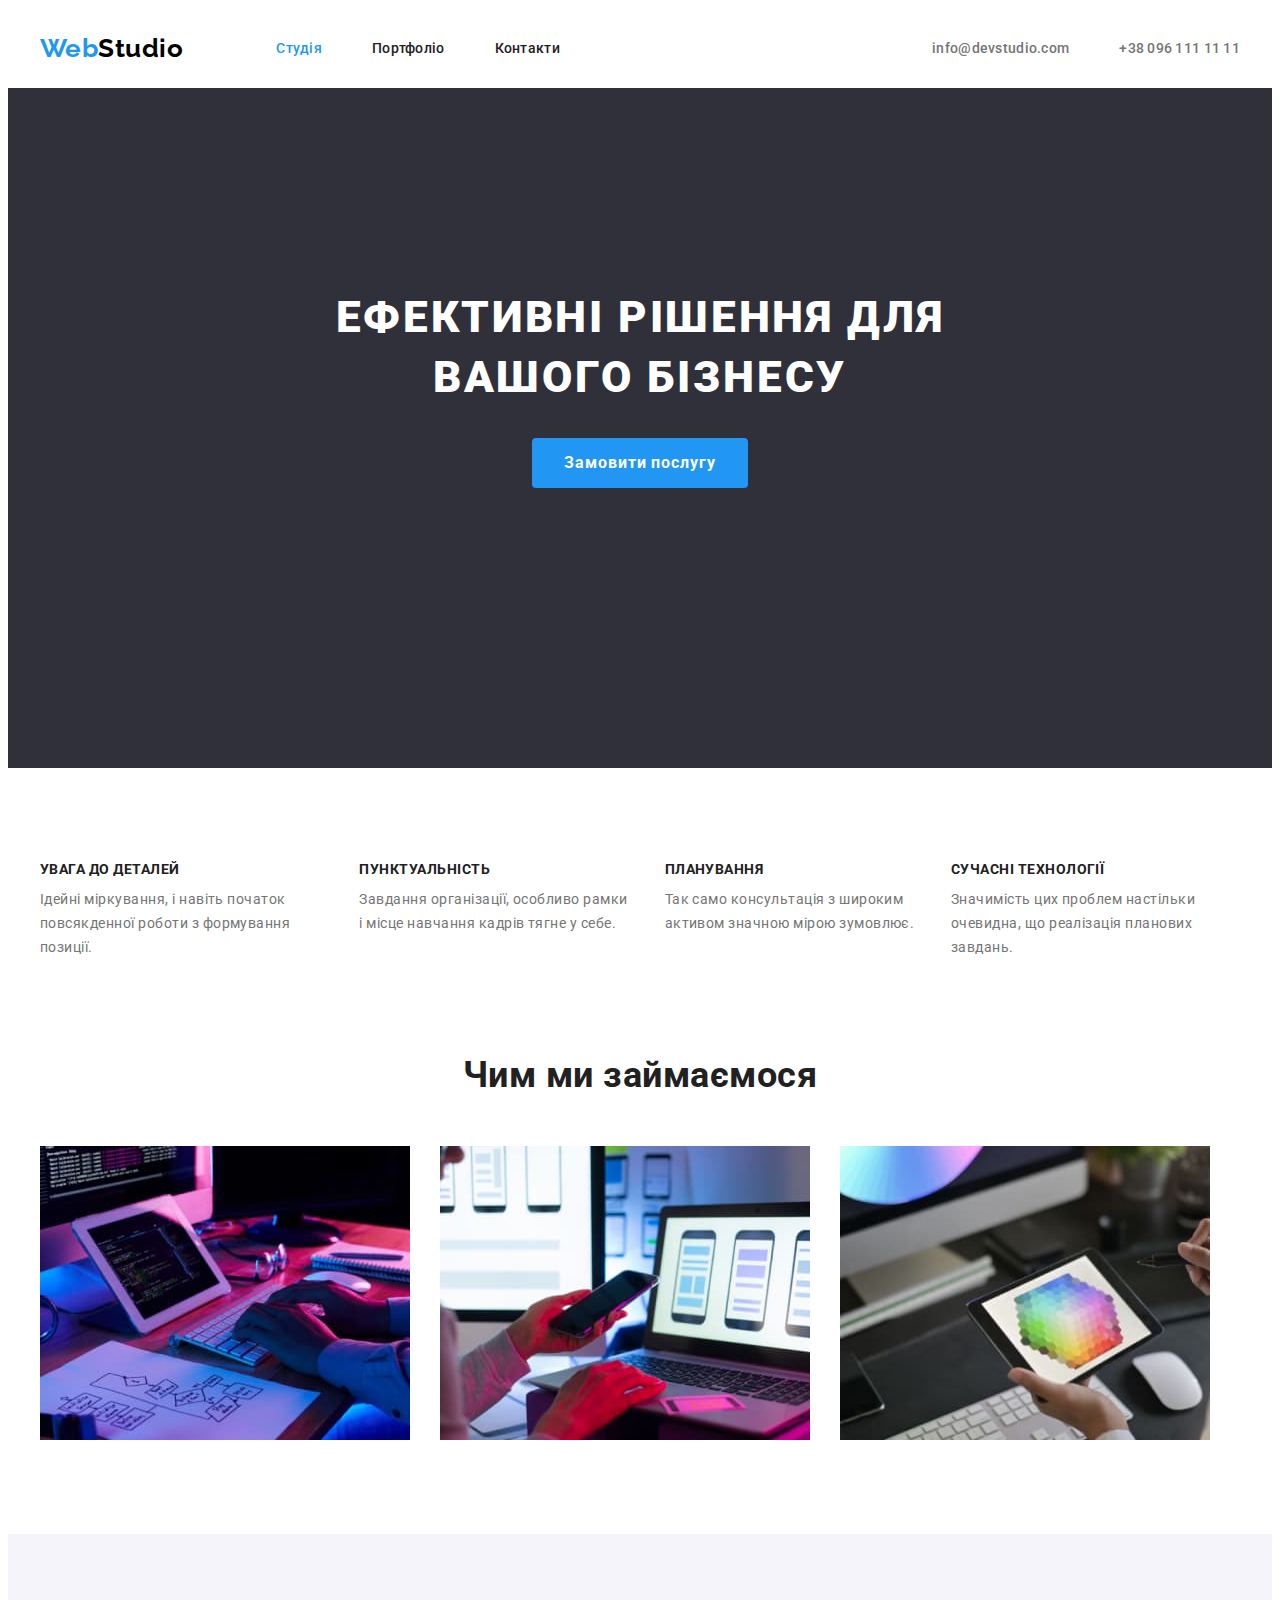
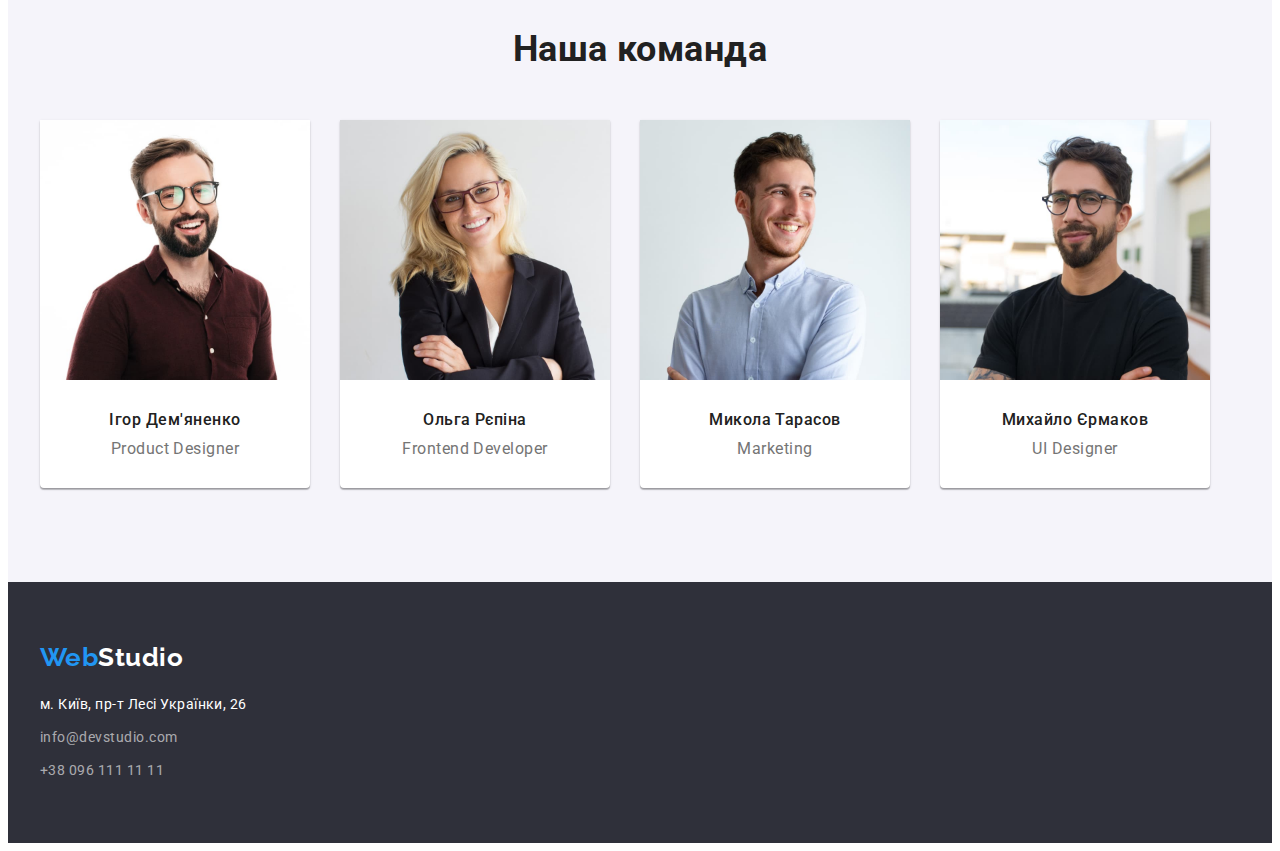
==== index.html @ 4bdee658 "add flexbox" ====
<!DOCTYPE html>
<html lang="en">
  <head>
    <meta charset="UTF-8" />
    <meta http-equiv="X-UA-Compatible" content="IE=edge" />
    <meta name="viewport" content="width=device-width, initial-scale=1.0" />
    <title>WebStudio</title>
    <link rel="preconnect" href="https://fonts.googleapis.com" />
    <link rel="preconnect" href="https://fonts.gstatic.com" crossorigin />
    <link
      href="https://fonts.googleapis.com/css2?family=Raleway:wght@700&family=Roboto:wght@400;500;700;900&display=swap"
      rel="stylesheet"
    />
    <link
      rel="stylesheet"
      href="https://cdnjs.cloudflare.com/ajax/libs/modern-normalize/1.1.0/modern-normalize.min.css"
      integrity="sha512-wpPYUAdjBVSE4KJnH1VR1HeZfpl1ub8YT/NKx4PuQ5NmX2tKuGu6U/JRp5y+Y8XG2tV+wKQpNHVUX03MfMFn9Q=="
      crossorigin="anonymous"
      referrerpolicy="no-referrer"
    />
    <link rel="stylesheet" href="./css/styles.css" />
  </head>
  <body>
    <!-- header -->
    <header>
      <div class="container header">
        <a href="./index.html" class="header-logo">
          <p><span class="logo-accent">Web</span>Studio</p>
        </a>
        <nav class="header-nav">
          <ul class="header-nav-list list">
            <li class="header-nav-item">
              <a class="header-nav-link current" href="">Студія</a>
            </li>
            <li class="header-nav-item">
              <a class="header-nav-link" href="./portfolio.html">Портфоліо</a>
            </li>
            <li class="header-nav-item">
              <a class="header-nav-link" href="">Контакти</a>
            </li>
          </ul>
        </nav>
        <ul class="auth-list list">
          <li class="auth-item">
            <a class="auth-link" href="mailto:info@devstudio.com"
              >info@devstudio.com</a
            >
          </li>
          <li class="auth-item">
            <a class="auth-link" href="tel:+380961111111">+38 096 111 11 11</a>
          </li>
        </ul>
      </div>
    </header>
    <main>
      <!-- hero -->
      <section class="hero">
        <div class="container">
          <h1 class="hero-title">Ефективні рішення для вашого бізнесу</h1>
          <button class="hero-btn btn" type="button">Замовити послугу</button>
        </div>
      </section>

      <!-- features -->
      <section class="section features">
        <div class="container">
          <h2 class="features-title visually-hidden">Наші переваги</h2>
          <ul class="features-list list">
            <li class="features-item">
              <h3 class="features-item-title">УВАГА ДО ДЕТАЛЕЙ</h3>
              <p class="features-item-text">
                Ідейні міркування, і навіть початок повсякденної роботи з
                формування позиції.
              </p>
            </li>
            <li class="features-item">
              <h3 class="features-item-title">ПУНКТУАЛЬНІСТЬ</h3>
              <p class="features-item-text">
                Завдання організації, особливо рамки і місце навчання кадрів
                тягне у себе.
              </p>
            </li>
            <li class="features-item">
              <h3 class="features-item-title">ПЛАНУВАННЯ</h3>
              <p class="features-item-text">
                Так само консультація з широким активом значною мірою зумовлює.
              </p>
            </li>
            <li class="features-item">
              <h3 class="features-item-title">СУЧАСНІ ТЕХНОЛОГІЇ</h3>
              <p class="features-item-text">
                Значимість цих проблем настільки очевидна, що реалізація
                планових завдань.
              </p>
            </li>
          </ul>
        </div>
      </section>

      <!-- works -->
      <section class="section works">
        <div class="container">
          <h2 class="works-title">Чим ми займаємося</h2>
          <ul class="works-list list">
            <li class="works-item">
              <img
                class="works-photo"
                src="./images/box-1.jpg"
                alt="робота з ноутбуком"
                width="370"
              />
            </li>
            <li class="works-item">
              <img
                class="works-photo"
                src="./images/box-2.jpg"
                alt="робота з телефоном"
                width="370"
              />
            </li>
            <li class="works-item">
              <img
                class="works-photo"
                src="./images/box-3.jpg"
                alt="робота з планшетом"
                width="370"
              />
            </li>
          </ul>
        </div>
      </section>

      <!-- team -->
      <section class="section team">
        <div class="container">
          <h2 class="team-title">Наша команда</h2>
          <ul class="team-list list">
            <li class="team-item">
              <img
                class="team-item-photo"
                src="./images/img-1.jpg"
                alt="працівник"
                width="270"
              />
              <div class="team-description">
                <h3 class="team-item-title">Ігор Дем'яненко</h3>
                <p class="team-item-text">Product Designer</p>
              </div>
            </li>
            <li class="team-item">
              <img
                class="team-item-photo"
                src="./images/img-2.jpg"
                alt="працівниця"
                width="270"
              />
              <div class="team-description">
                <h3 class="team-item-title">Ольга Рєпіна</h3>
                <p class="team-item-text">Frontend Developer</p>
              </div>
            </li>
            <li class="team-item">
              <img
                class="team-item-photo"
                src="./images/img-3.jpg"
                alt="працівник"
                width="270"
              />
              <div class="team-description">
                <h3 class="team-item-title">Микола Тарасов</h3>
                <p class="team-item-text">Marketing</p>
              </div>
            </li>
            <li class="team-item">
              <img
                class="team-item-photo"
                src="./images/img-4.jpg"
                alt="працівник"
                width="270"
              />
              <div class="team-description">
                <h3 class="team-item-title">Михайло Єрмаков</h3>
                <p class="team-item-text">UI Designer</p>
              </div>
            </li>
          </ul>
        </div>
      </section>
    </main>

    <!-- footer -->
    <footer class="footer">
      <div class="container">
        <a href="./index.html" class="footer-logo">
          <p><span class="logo-accent">Web</span>Studio</p>
        </a>
        <address class="address">
          <ul class="address-list list">
            <li class="adress-item">
              <a
                class="address-link-maps"
                target="_blank"
                rel="noopener noreferrer nofollow"
                href="https://goo.gl/maps/a5HjdsaCER2Nosqu9"
                >м. Київ, пр-т Лесі Українки, 26</a
              >
            </li>
            <li class="adress-item">
              <a class="address-link" href="mailto:info@devstudio.com"
                >info@devstudio.com</a
              >
            </li>
            <li class="adress-item">
              <a class="address-link" href="tel:+380961111111"
                >+38 096 111 11 11</a
              >
            </li>
          </ul>
        </address>
      </div>
    </footer>
  </body>
</html>
---- css/styles.css ----
:root {
  --main-color: #212121;
  --secondary-color: #757575;
  --accent-color: #2196f3;
  --additional-color: #ffffff;
  --secondary-bg-color: #f5f4fa;
}

h1,
h2,
h3,
h4,
h5,
h6,
p,
ul {
  margin: 0;
  padding: 0;
}

img {
  display: block;
  max-width: 100%;
  height: auto;
}

.container {
  width: 1200px;
  margin-left: auto;
  margin-right: auto;
  padding-left: 15px;
  padding-right: 15px;
}

.section {
  padding-top: 94px;
  padding-bottom: 94px;
}

body {
  font-family: "Roboto", sans-serif;
  color: var(--main-color);
  letter-spacing: 0.03em;
}

.list {
  list-style: none;
}

.visually-hidden {
  position: absolute;
  width: 1px;
  height: 1px;
  margin: -1px;
  border: 0;
  padding: 0;
  white-space: nowrap;
  clip-path: inset(100%);
  clip: rect(0 0 0 0);
  overflow: hidden;
}

.btn {
  cursor: pointer;
}

/* Header */
.header {
  display: flex;
  align-items: center;
}

.header-logo {
  margin-right: 93px;

  font-family: "Raleway", sans-serif;
  color: #000000;
  font-weight: 700;
  font-size: 26px;
  line-height: 30.52px;
  text-decoration: none;
}

.logo-accent {
  color: var(--accent-color);
}

.header-nav-list {
  display: flex;
}

.header-nav-item:not(:last-child) {
  margin-right: 50px;
}

.header-nav-link {
  display: block;
  padding-top: 32px;
  padding-bottom: 32px;

  color: inherit;
  font-weight: 500;
  font-size: 14px;
  line-height: 16.41px;
  letter-spacing: 0.02em;
  text-decoration: none;
}

.header-nav-link:hover,
.header-nav-link:focus {
  color: var(--accent-color);
}

.auth-list {
  display: flex;
  margin-left: auto;
}

.auth-item:not(:last-child) {
  margin-right: 50px;
}

.auth-link {
  display: block;
  padding-top: 32px;
  padding-bottom: 32px;

  color: var(--secondary-color);
  font-weight: 500;
  font-size: 14px;
  line-height: 16px;
  letter-spacing: 0.02em;
  text-decoration: none;
}

.auth-link:hover,
.auth-link:focus {
  color: var(--accent-color);
}

/* Hero */
.hero {
  background: #2f303a;
  text-align: center;

  padding-top: 200px;
  padding-bottom: 280px;
}

.hero-title {
  width: 696px;
  margin-bottom: 30px;
  margin-left: auto;
  margin-right: auto;

  font-weight: 900;
  font-size: 44px;
  line-height: 1.36;
  letter-spacing: 0.06em;
  text-transform: uppercase;
  text-align: center;
  color: var(--additional-color);
}

.hero-btn {
  padding: 10px 32px;
  min-width: 216px;

  color: var(--additional-color);
  font-family: inherit;
  font-weight: 700;
  font-size: 16px;
  line-height: 1.88;
  letter-spacing: 0.06em;
  text-align: center;
  background-color: var(--accent-color);

  drop-shadow: (0px 4px 4px rgba(0, 0, 0, 0.25));
  border-radius: 4px;
  border: 0;
}

/* Features */
.features-list {
  display: flex;
}

.features-item:not(:last-child) {
  margin-right: 30px;
}

.features-item-title {
  margin-bottom: 10px;

  font-weight: 700;
  font-size: 14px;
  line-height: 1.14;
  text-transform: uppercase;
}

.features-item-text {
  font-size: 14px;
  line-height: 1.71;
  color: var(--secondary-color);
}

/* Works */
.works {
  padding-top: 0;
}

.works-list {
  display: flex;
}

.works-item:not(:last-child) {
  margin-right: 30px;
}

.works-title {
  margin-bottom: 50px;

  font-weight: 700;
  font-size: 36px;
  line-height: 1.17;
  text-align: center;
}

/* Team */
.team {
  background-color: var(--secondary-bg-color);
}

.team-list {
  display: flex;
}

.team-item {
  background: #ffffff;
  box-shadow: 0px 1px 3px rgba(0, 0, 0, 0.12), 0px 1px 1px rgba(0, 0, 0, 0.14),
    0px 2px 1px rgba(0, 0, 0, 0.2);
  border-radius: 0px 0px 4px 4px;
}

.team-item:not(:last-child) {
  margin-right: 30px;
}

.team-description {
  padding-top: 30px;
  padding-bottom: 30px;
  text-align: center;
}

.team-title {
  margin-bottom: 50px;

  font-weight: 700;
  font-size: 36px;
  line-height: 1.17;
  text-align: center;
}

.team-item-title {
  margin-bottom: 10px;

  font-weight: 500;
  font-size: 16px;
  line-height: 1.19;
}

.team-item-text {
  color: var(--secondary-color);
  line-height: 1.19;
}

/* Footer */
.footer {
  padding-top: 60px;
  padding-bottom: 60px;
  background: #2f303a;
}

.footer-logo {
  display: block;
  margin-bottom: 20px;

  font-family: "Raleway", sans-serif;
  color: var(--additional-color);
  font-weight: 700;
  font-size: 26px;
  line-height: 1.19;
  text-decoration: none;
}

.adress-item:not(:last-child) {
  margin-bottom: 9px;
}

.address-link-maps {
  color: var(--additional-color);
  font-size: 14px;
  line-height: 1.71;
  text-decoration: none;
  font-style: normal;
}

.address-link {
  font-size: 14px;
  line-height: 1.71;
  color: rgba(255, 255, 255, 0.6);
  text-decoration: none;
  font-style: normal;
}

/* Projects */
.border {
  border-top: 1px solid #ececec;
}

.btn-list {
  display: flex;
  justify-content: center;
  margin-bottom: 50px;
}

.btn-item:not(:last-child) {
  margin-right: 8px;
}

.projects-btn {
  padding: 6px 22px;

  font-family: inherit;
  font-weight: 500;
  font-size: 16px;
  line-height: 1.62;
  text-align: center;
  background: #f5f4fa;
  border-radius: 4px;
  border: 0;
}

.projects-btn:hover,
.projects-btn:focus {
  color: var(--additional-color);
  background: var(--accent-color);
}

.projects-list {
  padding: 0;
  margin: 0;
  display: flex;
  flex-wrap: wrap;
  margin-left: -30px;
  margin-top: -30px;
}

.projects-item {
  flex-basis: calc(100% / 3 - 30px);
  margin-left: 30px;
  margin-top: 30px;

  background: #ffffff;

  /* outline: 1px solid red; */
}

.projects-item-photo {
  /* width: 100%; */
}

.projects-description {
  padding: 20px 24px;
  border: 1px solid #eeeeee;
}

.projects-item-title {
  margin-bottom: 4px;

  font-weight: 700;
  font-size: 18px;
  line-height: 2;
  letter-spacing: 0.06em;
}

.projects-item-text {
  color: var(--secondary-color);
  font-size: 16px;
  line-height: 1.88;
}

.current {
  color: var(--accent-color);
}
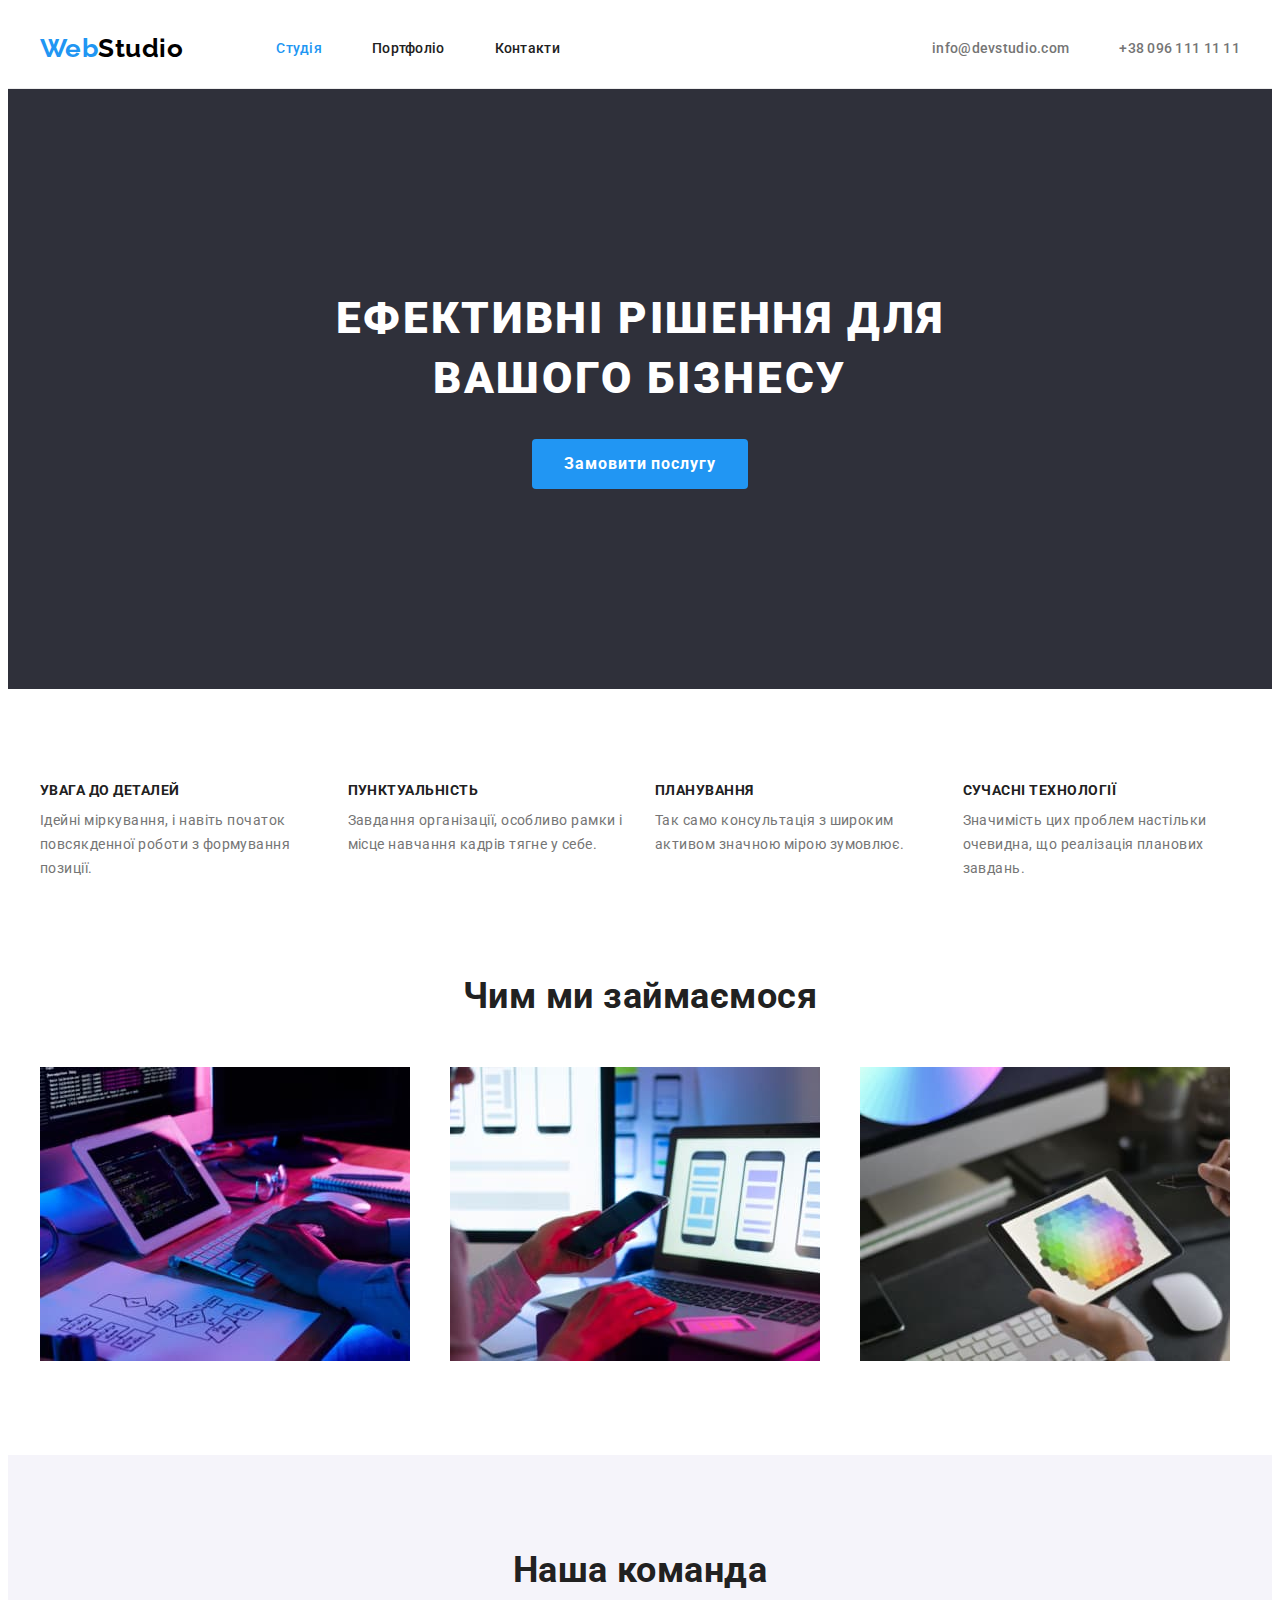
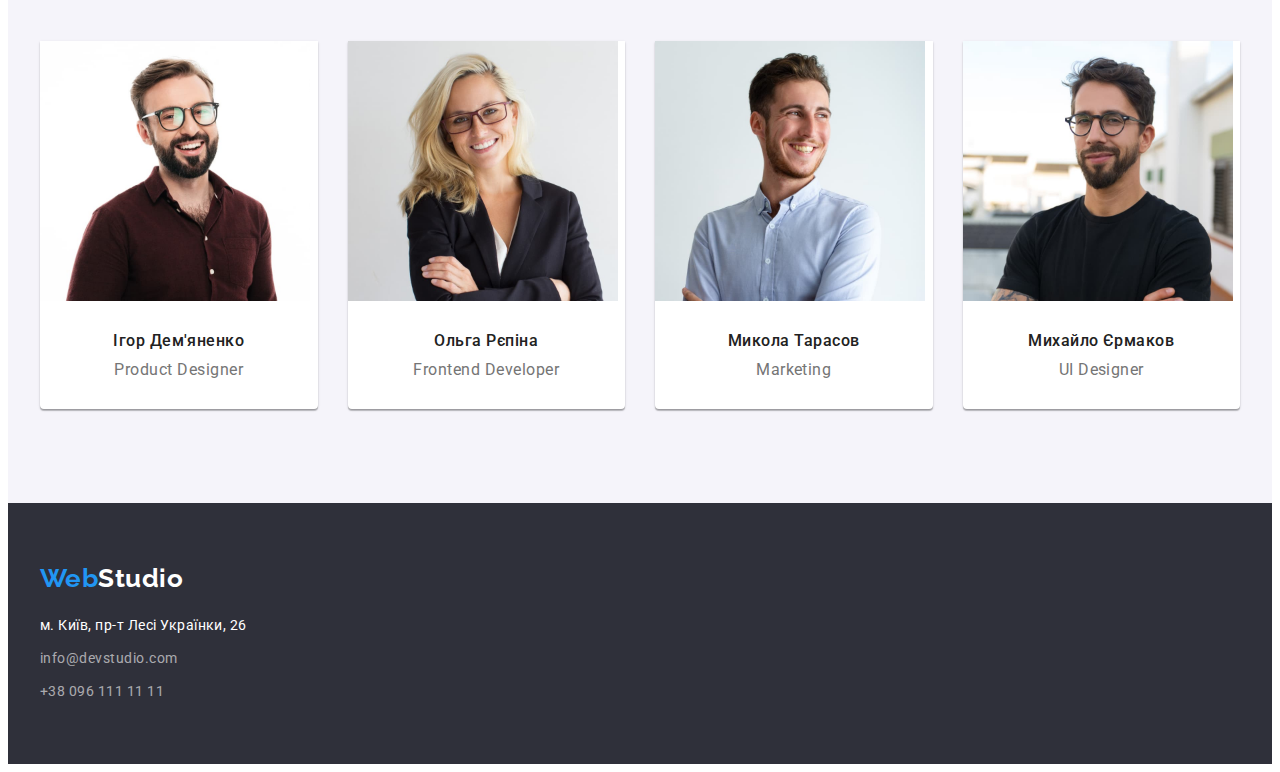
==== commit 0d1f789a: "update" ====
--- a/index.html
+++ b/index.html
@@ -22,7 +22,7 @@
   </head>
   <body>
     <!-- header -->
-    <header>
+    <header class="page-header">
       <div class="container header">
         <a href="./index.html" class="header-logo">
           <p><span class="logo-accent">Web</span>Studio</p>
--- a/css/styles.css
+++ b/css/styles.css
@@ -65,6 +65,9 @@
 }
 
 /* Header */
+.page-header {
+  border-bottom: 1px solid #ececec;
+}
 .header {
   display: flex;
   align-items: center;
@@ -72,6 +75,9 @@
 
 .header-logo {
   margin-right: 93px;
+  display: block;
+  padding-top: 24px;
+  padding-bottom: 24px;
 
   font-family: "Raleway", sans-serif;
   color: #000000;
@@ -140,11 +146,11 @@
 
 /* Hero */
 .hero {
+  padding-top: 200px;
+  padding-bottom: 200px;
+
   background: #2f303a;
   text-align: center;
-
-  padding-top: 200px;
-  padding-bottom: 280px;
 }
 
 .hero-title {
@@ -185,6 +191,10 @@
   display: flex;
 }
 
+.features-item {
+  flex-basis: calc((100% - 90px) / 4);
+}
+
 .features-item:not(:last-child) {
   margin-right: 30px;
 }
@@ -213,6 +223,10 @@
   display: flex;
 }
 
+.works-item {
+  flex-basis: calc((100% - 30px * 2) / 3);
+}
+
 .works-item:not(:last-child) {
   margin-right: 30px;
 }
@@ -236,6 +250,8 @@
 }
 
 .team-item {
+  flex-basis: calc((100% - 90px) / 4);
+
   background: #ffffff;
   box-shadow: 0px 1px 3px rgba(0, 0, 0, 0.12), 0px 1px 1px rgba(0, 0, 0, 0.14),
     0px 2px 1px rgba(0, 0, 0, 0.2);
@@ -249,6 +265,7 @@
 .team-description {
   padding-top: 30px;
   padding-bottom: 30px;
+
   text-align: center;
 }
 
@@ -278,11 +295,12 @@
 .footer {
   padding-top: 60px;
   padding-bottom: 60px;
+
   background: #2f303a;
 }
 
 .footer-logo {
-  display: block;
+  display: inline-block;
   margin-bottom: 20px;
 
   font-family: "Raleway", sans-serif;
@@ -314,9 +332,6 @@
 }
 
 /* Projects */
-.border {
-  border-top: 1px solid #ececec;
-}
 
 .btn-list {
   display: flex;
@@ -336,7 +351,7 @@
   font-size: 16px;
   line-height: 1.62;
   text-align: center;
-  background: #f5f4fa;
+  background: var(--secondary-bg-color);
   border-radius: 4px;
   border: 0;
 }
@@ -357,22 +372,20 @@
 }
 
 .projects-item {
-  flex-basis: calc(100% / 3 - 30px);
+  flex-basis: calc((100% / 3 - 3opx));
   margin-left: 30px;
   margin-top: 30px;
 
-  background: #ffffff;
-
-  /* outline: 1px solid red; */
-}
-
-.projects-item-photo {
-  /* width: 100%; */
+  background: var(--additional-color);
 }
 
 .projects-description {
   padding: 20px 24px;
-  border: 1px solid #eeeeee;
+
+  /* border: 1px solid #eeeeee; */
+  border-right: 1px solid #eeeeee;
+  border-bottom: 1px solid #eeeeee;
+  border-left: 1px solid #eeeeee;
 }
 
 .projects-item-title {
